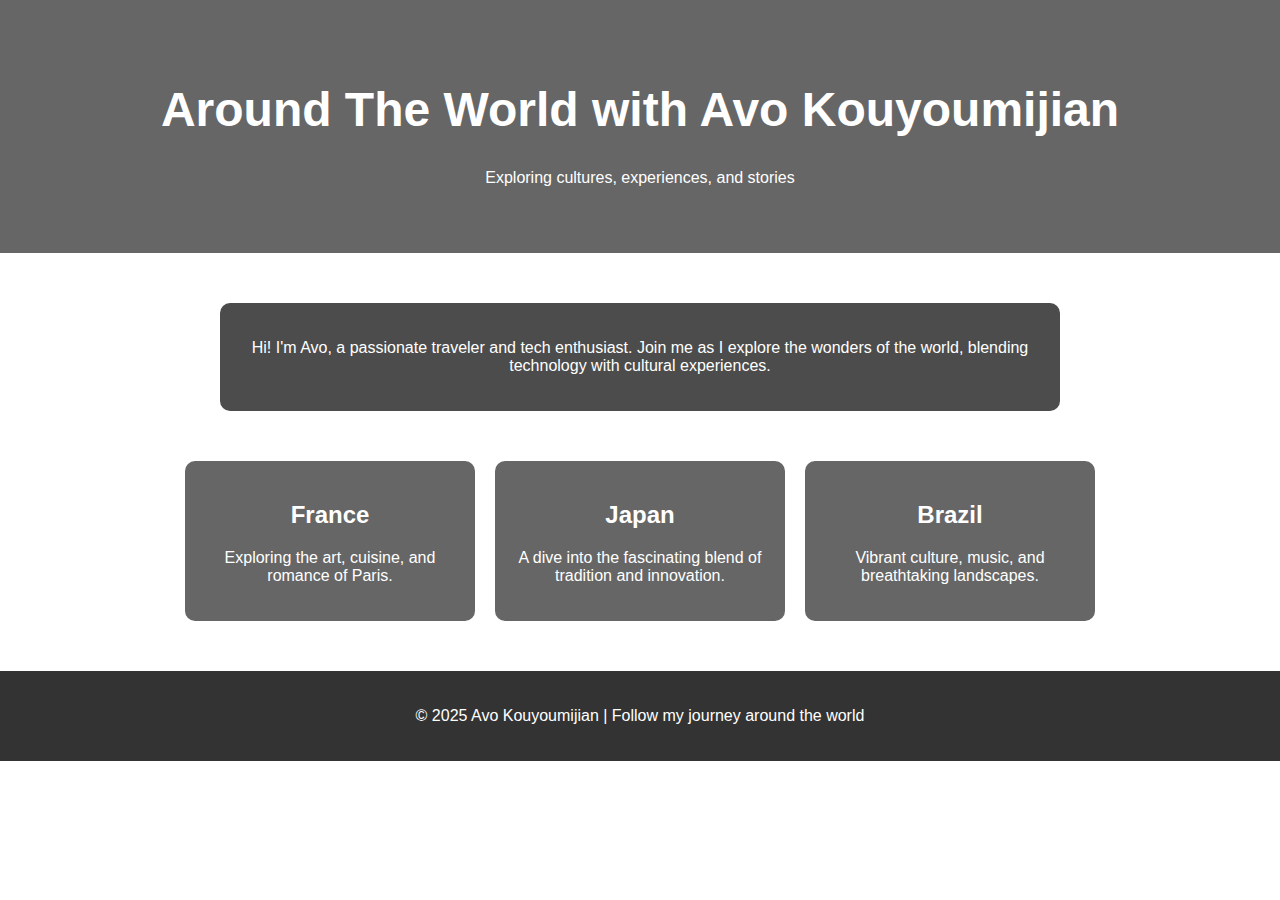
==== index.html @ f89bf2f2 "first commit" ====
<!DOCTYPE html>
<html lang="en">
  <head>
    <meta charset="UTF-8" />
    <meta name="viewport" content="width=device-width, initial-scale=1.0" />
    <title>Around The World - Avo Kouyoumijian</title>
    <style>
      body {
        font-family: Arial, sans-serif;
        margin: 0;
        padding: 0;
        background: url("https://source.unsplash.com/1600x900/?world,travel")
          no-repeat center center/cover;
        color: white;
        text-align: center;
      }
      header {
        padding: 50px;
        background: rgba(0, 0, 0, 0.6);
      }
      h1 {
        font-size: 3rem;
      }
      .intro {
        padding: 20px;
        max-width: 800px;
        margin: 50px auto;
        background: rgba(0, 0, 0, 0.7);
        border-radius: 10px;
      }
      .countries {
        display: flex;
        flex-wrap: wrap;
        justify-content: center;
        gap: 20px;
      }
      .country {
        width: 250px;
        padding: 20px;
        background: rgba(0, 0, 0, 0.6);
        border-radius: 10px;
      }
      footer {
        padding: 20px;
        background: rgba(0, 0, 0, 0.8);
        margin-top: 50px;
      }
    </style>
  </head>
  <body>
    <header>
      <h1>Around The World with Avo Kouyoumijian</h1>
      <p>Exploring cultures, experiences, and stories</p>
    </header>
    <div class="intro">
      <p>
        Hi! I'm Avo, a passionate traveler and tech enthusiast. Join me as I
        explore the wonders of the world, blending technology with cultural
        experiences.
      </p>
    </div>
    <section class="countries">
      <div class="country">
        <h2>France</h2>
        <p>Exploring the art, cuisine, and romance of Paris.</p>
      </div>
      <div class="country">
        <h2>Japan</h2>
        <p>A dive into the fascinating blend of tradition and innovation.</p>
      </div>
      <div class="country">
        <h2>Brazil</h2>
        <p>Vibrant culture, music, and breathtaking landscapes.</p>
      </div>
    </section>
    <footer>
      <p>&copy; 2025 Avo Kouyoumijian | Follow my journey around the world</p>
    </footer>
  </body>
</html>
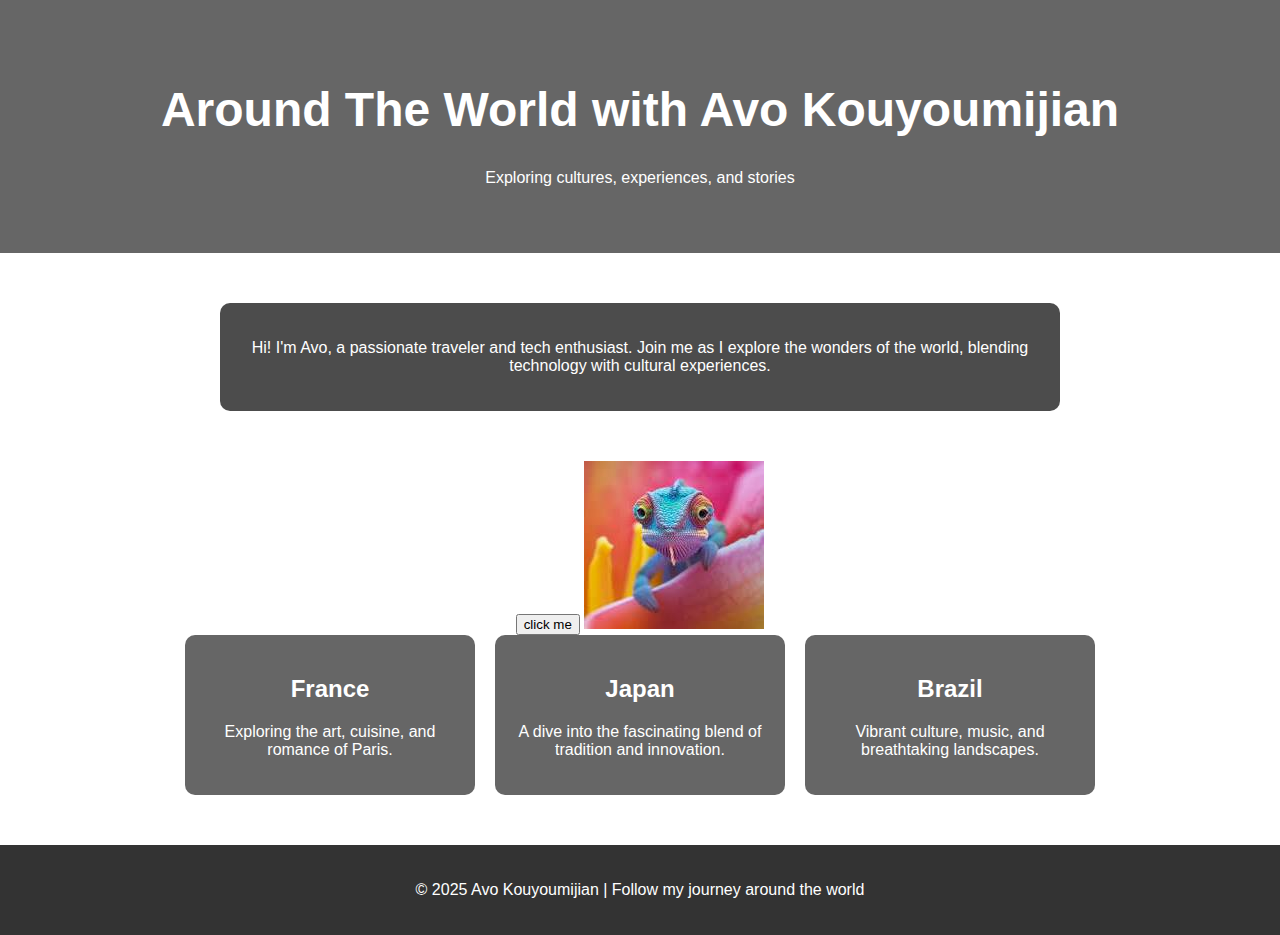
==== commit f16b0c76: "fully implemented css js and html functionality exept images" ====
--- a/index.html
+++ b/index.html
@@ -4,48 +4,7 @@
     <meta charset="UTF-8" />
     <meta name="viewport" content="width=device-width, initial-scale=1.0" />
     <title>Around The World - Avo Kouyoumijian</title>
-    <style>
-      body {
-        font-family: Arial, sans-serif;
-        margin: 0;
-        padding: 0;
-        background: url("https://source.unsplash.com/1600x900/?world,travel")
-          no-repeat center center/cover;
-        color: white;
-        text-align: center;
-      }
-      header {
-        padding: 50px;
-        background: rgba(0, 0, 0, 0.6);
-      }
-      h1 {
-        font-size: 3rem;
-      }
-      .intro {
-        padding: 20px;
-        max-width: 800px;
-        margin: 50px auto;
-        background: rgba(0, 0, 0, 0.7);
-        border-radius: 10px;
-      }
-      .countries {
-        display: flex;
-        flex-wrap: wrap;
-        justify-content: center;
-        gap: 20px;
-      }
-      .country {
-        width: 250px;
-        padding: 20px;
-        background: rgba(0, 0, 0, 0.6);
-        border-radius: 10px;
-      }
-      footer {
-        padding: 20px;
-        background: rgba(0, 0, 0, 0.8);
-        margin-top: 50px;
-      }
-    </style>
+    <link rel="stylesheet" href="index.css" />
   </head>
   <body>
     <header>
@@ -59,6 +18,8 @@
         experiences.
       </p>
     </div>
+    <button id="button">click me</button>
+    <img src="image.jpeg" alt="Flowers in Chania" />
     <section class="countries">
       <div class="country">
         <h2>France</h2>
@@ -76,5 +37,7 @@
     <footer>
       <p>&copy; 2025 Avo Kouyoumijian | Follow my journey around the world</p>
     </footer>
+
+    <script src="index.js"></script>
   </body>
 </html>
--- a/index.css
+++ b/index.css
@@ -0,0 +1,39 @@
+body {
+  font-family: Arial, sans-serif;
+  margin: 0;
+  padding: 0;
+  background: no-repeat center center/cover;
+  color: white;
+  text-align: center;
+}
+header {
+  padding: 50px;
+  background: rgba(0, 0, 0, 0.6);
+}
+h1 {
+  font-size: 3rem;
+}
+.intro {
+  padding: 20px;
+  max-width: 800px;
+  margin: 50px auto;
+  background: rgba(0, 0, 0, 0.7);
+  border-radius: 10px;
+}
+.countries {
+  display: flex;
+  flex-wrap: wrap;
+  justify-content: center;
+  gap: 20px;
+}
+.country {
+  width: 250px;
+  padding: 20px;
+  background: rgba(0, 0, 0, 0.6);
+  border-radius: 10px;
+}
+footer {
+  padding: 20px;
+  background: rgba(0, 0, 0, 0.8);
+  margin-top: 50px;
+}
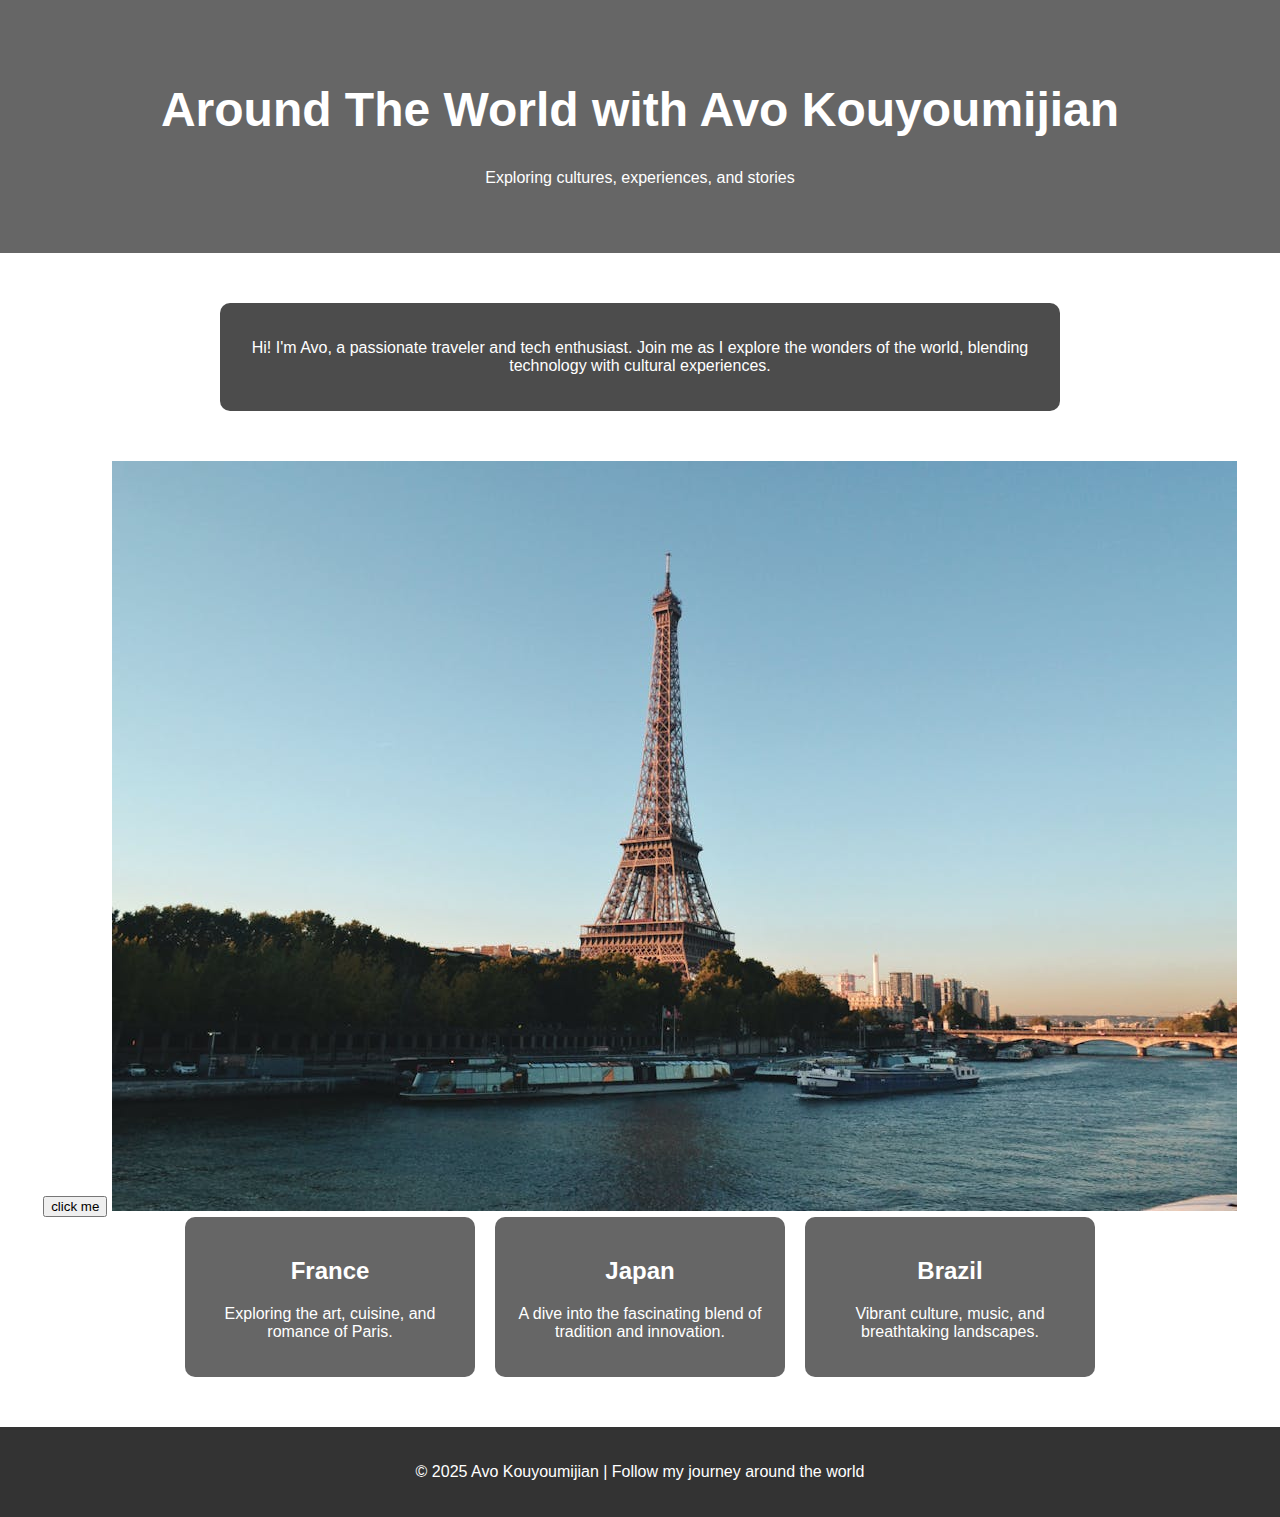
==== commit 568ee699: "nearly implemented GET route" ====
--- a/index.html
+++ b/index.html
@@ -5,6 +5,7 @@
     <meta name="viewport" content="width=device-width, initial-scale=1.0" />
     <title>Around The World - Avo Kouyoumijian</title>
     <link rel="stylesheet" href="index.css" />
+    <link rel="icon" type="image/x-icon" href="/images/favicon.ico" />
   </head>
   <body>
     <header>
@@ -19,7 +20,9 @@
       </p>
     </div>
     <button id="button">click me</button>
-    <img src="image.jpeg" alt="Flowers in Chania" />
+    <body onload="startTimer()">
+      <img id="img" src="images/home_paris.jpeg" />
+    </body>
     <section class="countries">
       <div class="country">
         <h2>France</h2>
